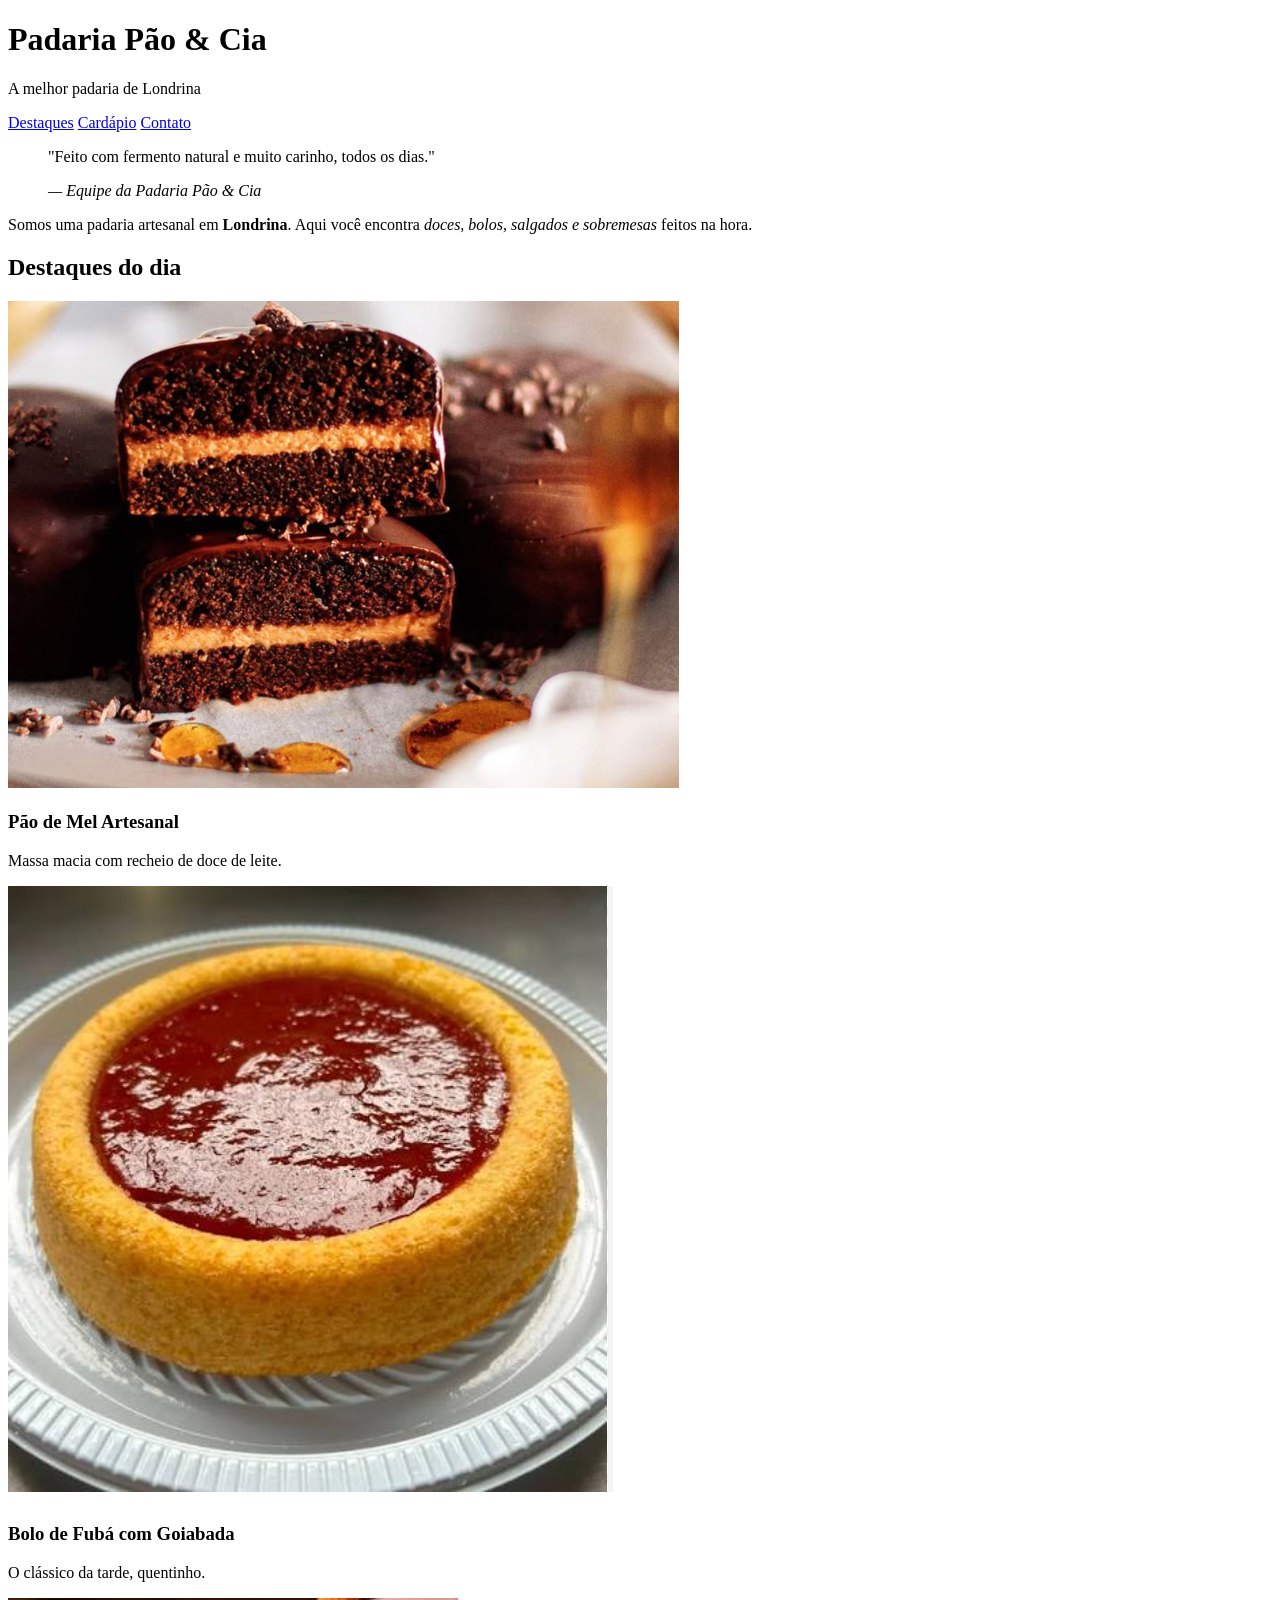
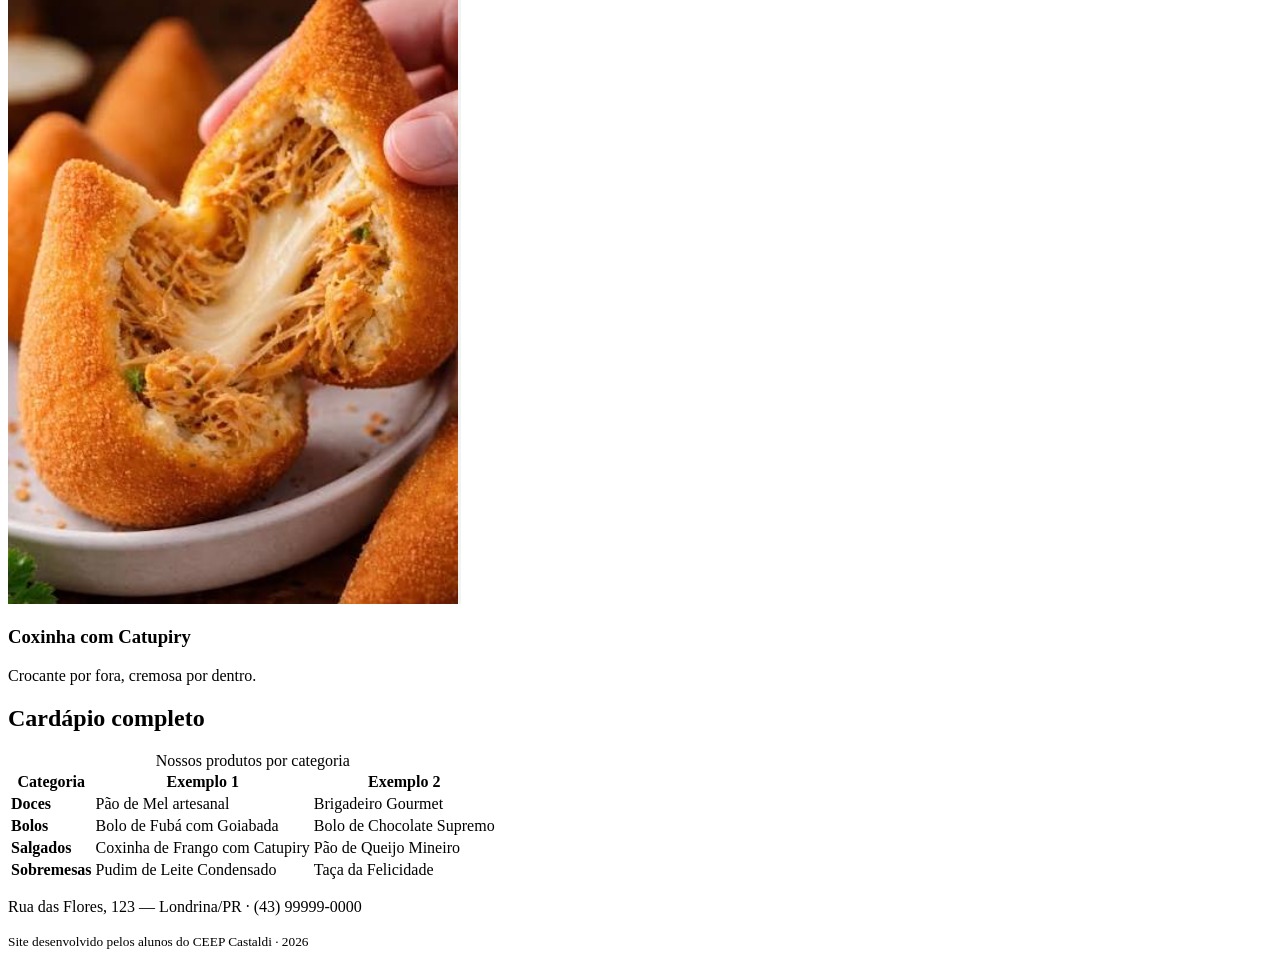
==== index.html @ 0d983dbc "sim" ====
<!DOCTYPE html>
<html lang="pt-BR">
<head>
    <meta charset="UTF-8">
    <meta name="viewport" content="width=device-width, initial-scale=1.0">
    <title>Padaria em Londrina</title>
    <link rel="stylesheet" href="style.css">
</head>
<body>

    <!-- CABEÇALHO: identidade + menu de navegação -->
    <header class="cabecalho">
        <h1>Padaria Pão &amp; Cia</h1>
        <p class="subtitulo">A melhor padaria de Londrina</p>
        <nav class="menu">
            <a href="#destaques">Destaques</a>
            <a href="#cardapio">Cardápio</a>
            <a href="#contato">Contato</a>
        </nav>
    </header>

    <main>

        <!-- APRESENTAÇÃO: tags de autoria (blockquote, cite, strong, em) -->
        <section class="intro">
            <blockquote>
                <p>"Feito com fermento natural e muito carinho, todos os dias."</p>
                <cite>— Equipe da Padaria Pão &amp; Cia</cite>
            </blockquote>
            <p>Somos uma padaria artesanal em <strong>Londrina</strong>. Aqui você encontra
               <em>doces, bolos, salgados e sobremesas</em> feitos na hora.</p>
        </section>

        <!-- DESTAQUES: cards em Flexbox -->
        <section id="destaques" class="destaques">
            <h2>Destaques do dia</h2>
            <div class="cards">
                <article class="card">
                    <!-- Troque a URL abaixo pelo caminho da sua foto: src="img/pao-de-mel.jpg" -->
                    <img src="pao de mel" alt="Pão de mel artesanal coberto com chocolate">
                    <h3>Pão de Mel Artesanal</h3>
                    <p>Massa macia com recheio de doce de leite.</p>
                </article>
                <article class="card">
                    <img src="bolo de fuba.png" alt="Fatia de bolo de fubá com goiabada">
                    <h3>Bolo de Fubá com Goiabada</h3>
                    <p>O clássico da tarde, quentinho.</p>
                </article>
                <article class="card">
                    <img src="coxinha.png" alt="Coxinha de frango com catupiry">
                    <h3>Coxinha com Catupiry</h3>
                    <p>Crocante por fora, cremosa por dentro.</p>
                </article>
            </div>
        </section>

        <!-- CARDÁPIO: a tabela original, agora semântica e estilizada -->
        <section id="cardapio" class="cardapio">
            <h2>Cardápio completo</h2>
            <table class="tabela-cardapio">
                <caption>Nossos produtos por categoria</caption>
                <thead>
                    <tr>
                        <th scope="col">Categoria</th>
                        <th scope="col">Exemplo 1</th>
                        <th scope="col">Exemplo 2</th>
                    </tr>
                </thead>
                <tbody>
                    <tr>
                        <td><strong>Doces</strong></td>
                        <td>Pão de Mel artesanal</td>
                        <td>Brigadeiro Gourmet</td>
                    </tr>
                    <tr>
                        <td><strong>Bolos</strong></td>
                        <td>Bolo de Fubá com Goiabada</td>
                        <td>Bolo de Chocolate Supremo</td>
                    </tr>
                    <tr>
                        <td><strong>Salgados</strong></td>
                        <td>Coxinha de Frango com Catupiry</td>
                        <td>Pão de Queijo Mineiro</td>
                    </tr>
                    <tr>
                        <td><strong>Sobremesas</strong></td>
                        <td>Pudim de Leite Condensado</td>
                        <td>Taça da Felicidade</td>
                    </tr>
                </tbody>
            </table>
        </section>

    </main>

    <!-- RODAPÉ -->
    <footer id="contato" class="rodape">
        <p>Rua das Flores, 123 — Londrina/PR · (43) 99999-0000</p>
        <p><small>Site desenvolvido pelos alunos do CEEP Castaldi · 2026</small></p>
    </footer>

</body>
</html>
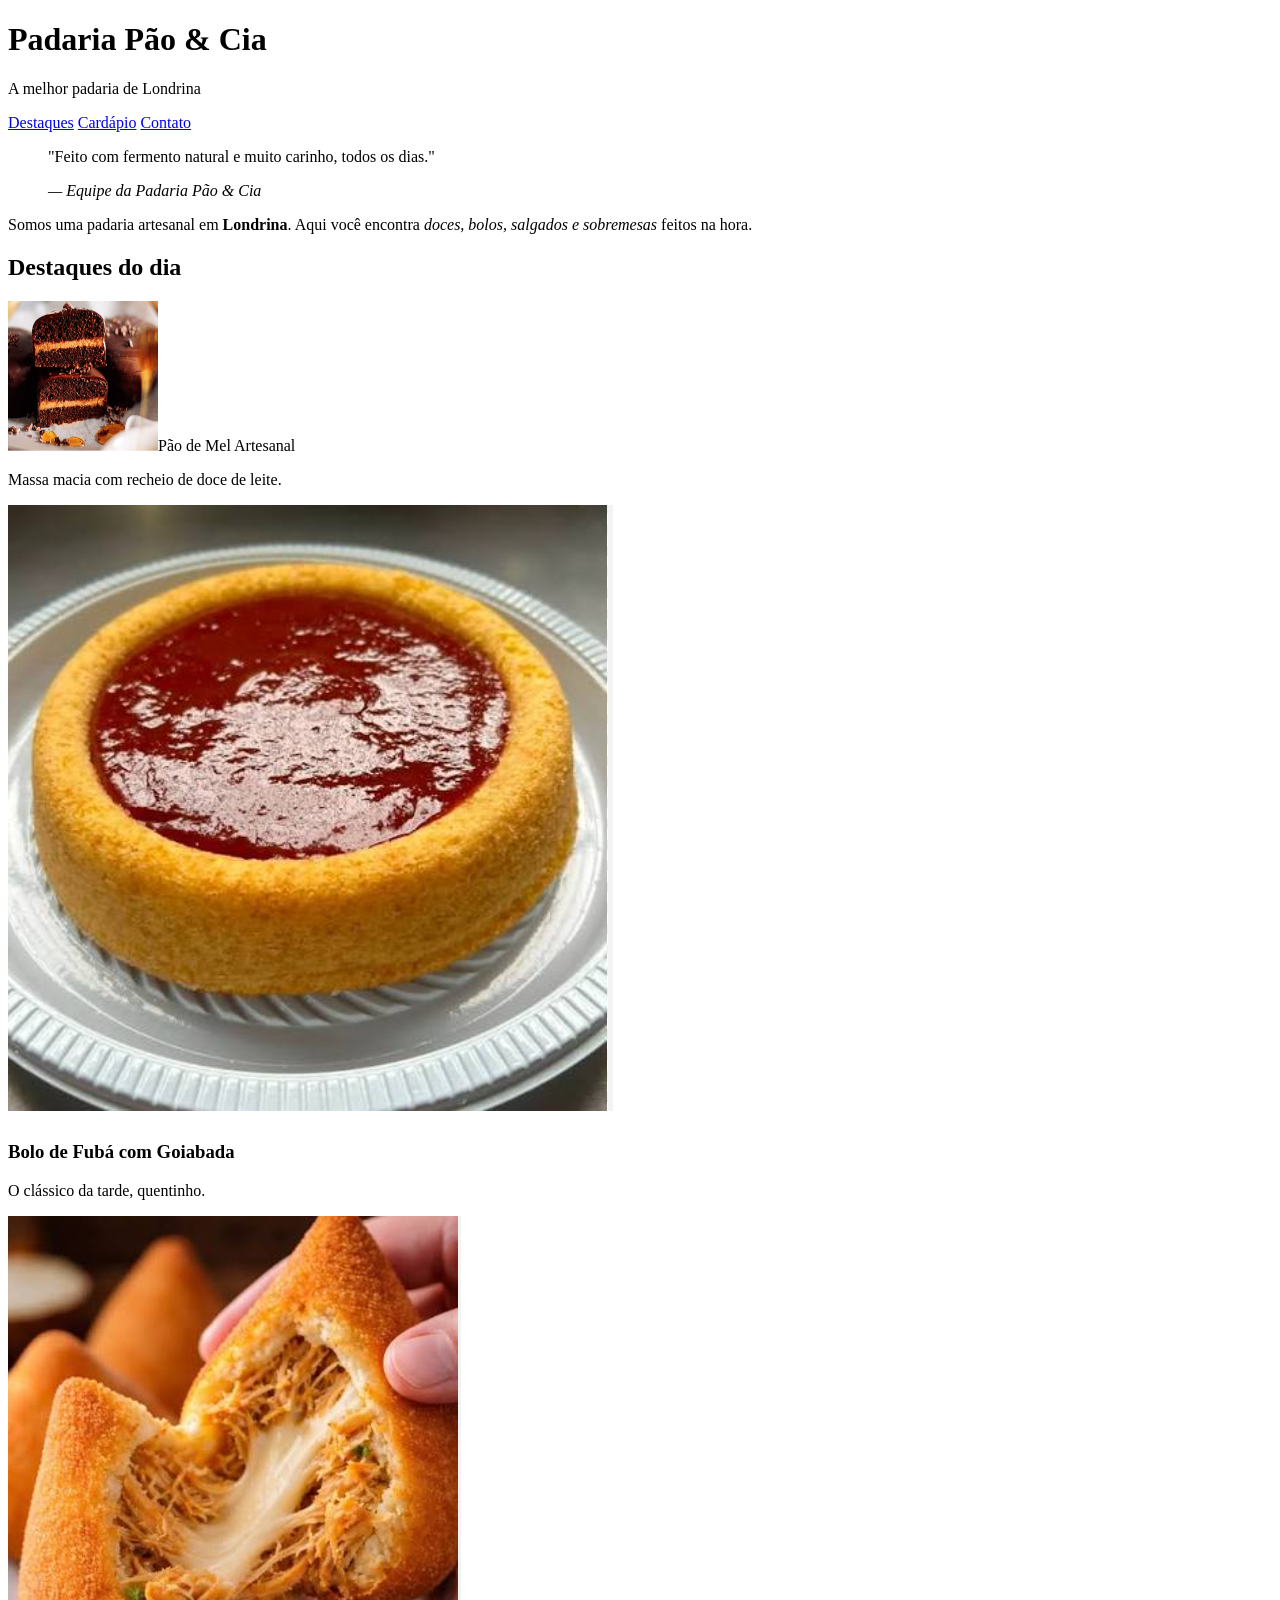
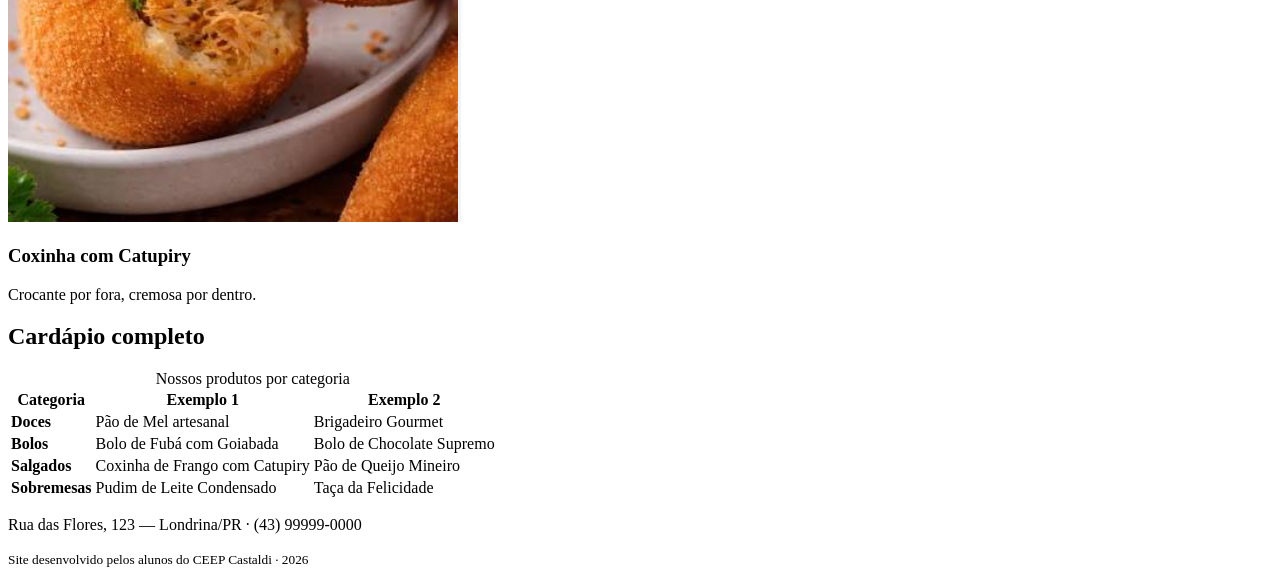
==== commit 41f67634: "ok" ====
--- a/index.html
+++ b/index.html
@@ -37,7 +37,7 @@
             <div class="cards">
                 <article class="card">
                     <!-- Troque a URL abaixo pelo caminho da sua foto: src="img/pao-de-mel.jpg" -->
-                    <img src="pao de mel" alt="Pão de mel artesanal coberto com chocolate">
+                    <img src="pao de mel" alt="Pão de mel artesanal coberto com chocolate" width="150" height="150"
                     <h3>Pão de Mel Artesanal</h3>
                     <p>Massa macia com recheio de doce de leite.</p>
                 </article>
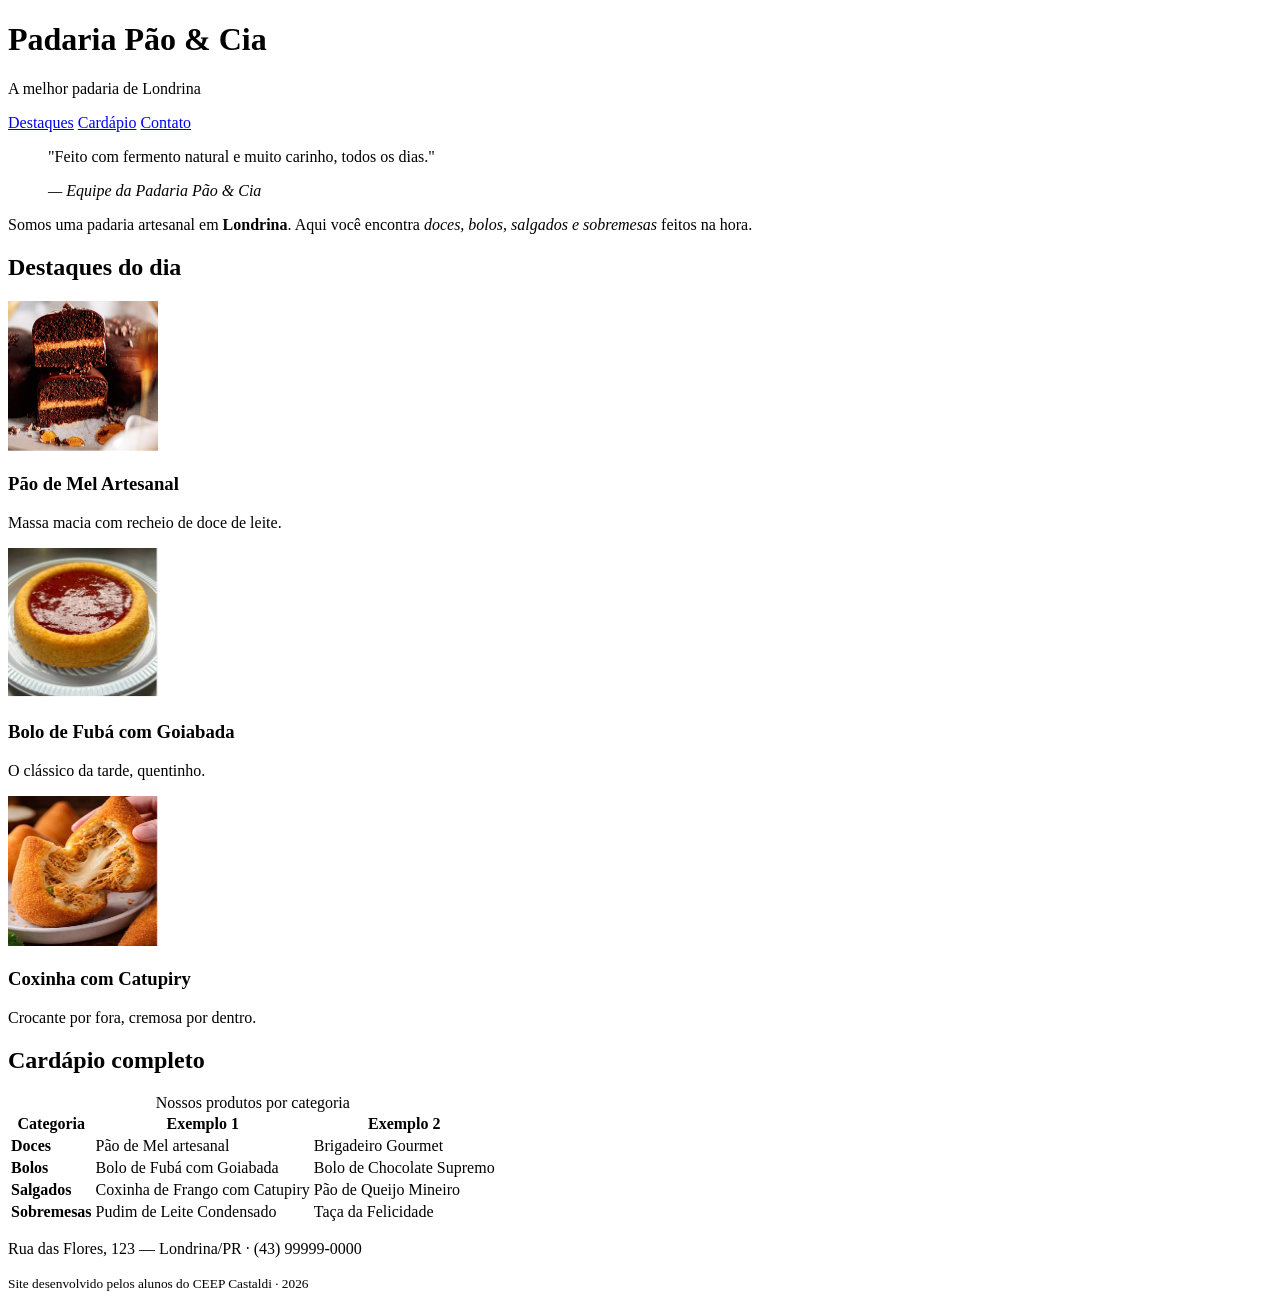
==== commit 9ba24e4b: "sim" ====
--- a/index.html
+++ b/index.html
@@ -37,17 +37,18 @@
             <div class="cards">
                 <article class="card">
                     <!-- Troque a URL abaixo pelo caminho da sua foto: src="img/pao-de-mel.jpg" -->
-                    <img src="pao de mel" alt="Pão de mel artesanal coberto com chocolate" width="150" height="150"
+                    <img src="pao de mel" alt="Pão de mel artesanal coberto com chocolate" width="150" height="150">
                     <h3>Pão de Mel Artesanal</h3>
                     <p>Massa macia com recheio de doce de leite.</p>
                 </article>
                 <article class="card">
-                    <img src="bolo de fuba.png" alt="Fatia de bolo de fubá com goiabada">
+                    <img src="bolo de fuba.png" alt="Fatia de bolo de fubá com goiabada"width="150" height="150">
+                    
                     <h3>Bolo de Fubá com Goiabada</h3>
                     <p>O clássico da tarde, quentinho.</p>
                 </article>
                 <article class="card">
-                    <img src="coxinha.png" alt="Coxinha de frango com catupiry">
+                    <img src="coxinha.png" alt="Coxinha de frango com catupiry "width="150" height="150">
                     <h3>Coxinha com Catupiry</h3>
                     <p>Crocante por fora, cremosa por dentro.</p>
                 </article>
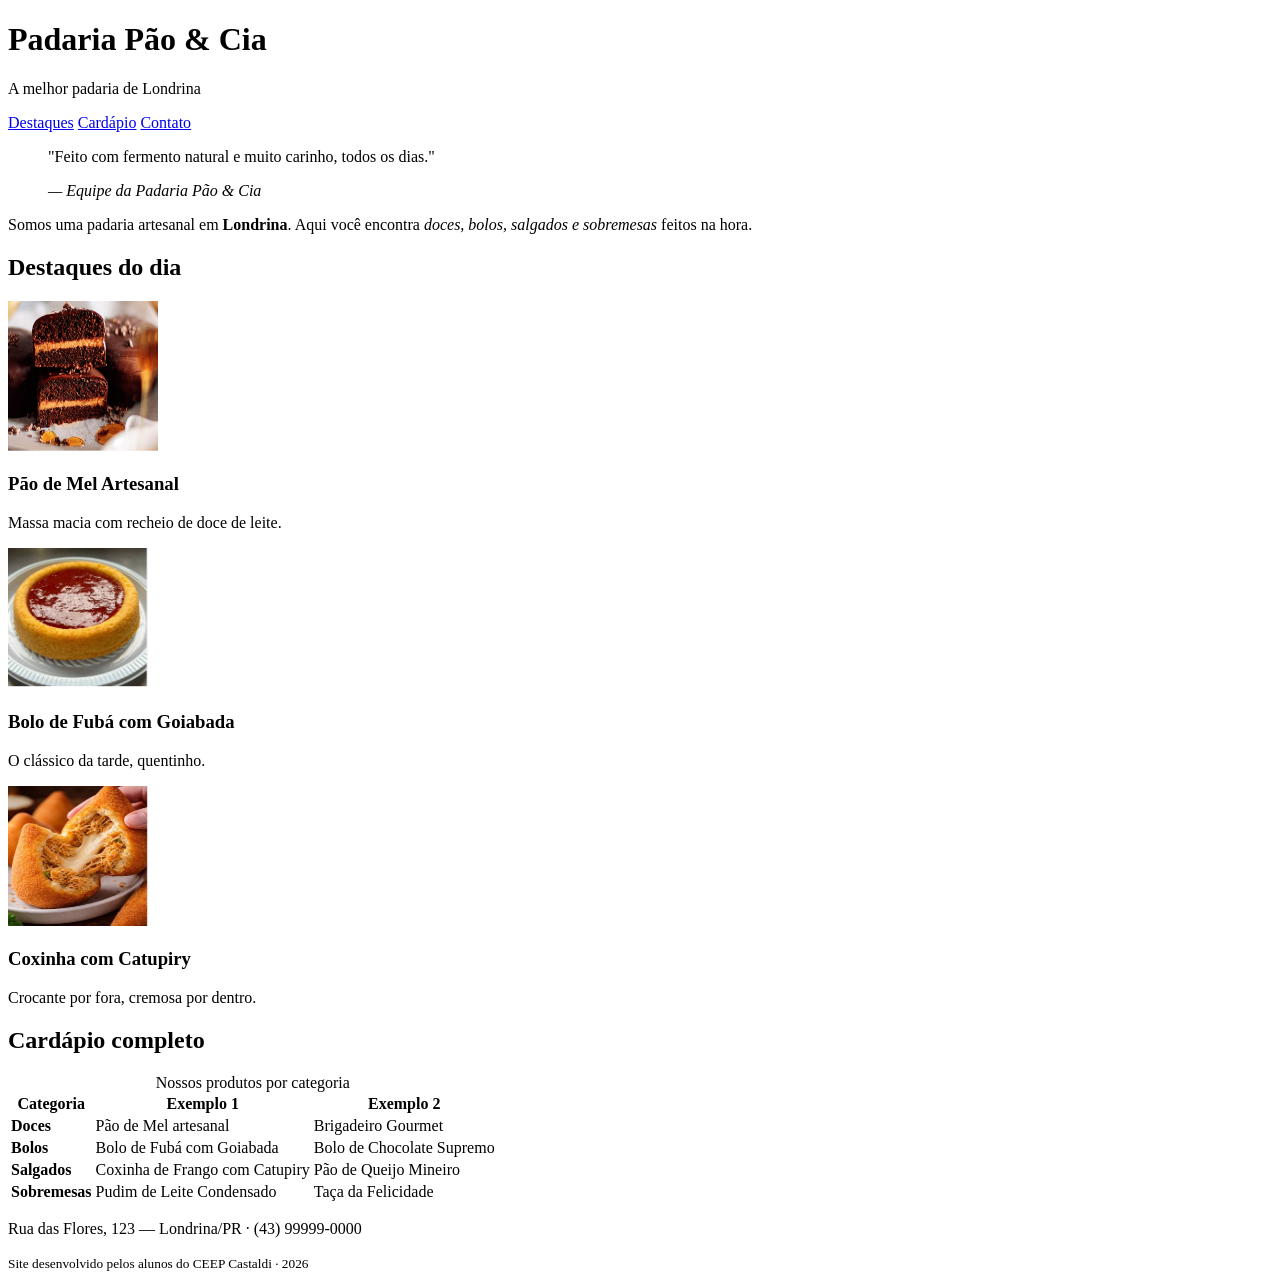
==== commit 534b5954: "sim" ====
--- a/index.html
+++ b/index.html
@@ -42,13 +42,13 @@
                     <p>Massa macia com recheio de doce de leite.</p>
                 </article>
                 <article class="card">
-                    <img src="bolo de fuba.png" alt="Fatia de bolo de fubá com goiabada"width="150" height="150">
+                    <img src="bolo de fuba.png" alt="Fatia de bolo de fubá com goiabada"width="140" height="140">
                     
                     <h3>Bolo de Fubá com Goiabada</h3>
                     <p>O clássico da tarde, quentinho.</p>
                 </article>
                 <article class="card">
-                    <img src="coxinha.png" alt="Coxinha de frango com catupiry "width="150" height="150">
+                    <img src="coxinha.png" alt="Coxinha de frango com catupiry "width="140" height="140">
                     <h3>Coxinha com Catupiry</h3>
                     <p>Crocante por fora, cremosa por dentro.</p>
                 </article>
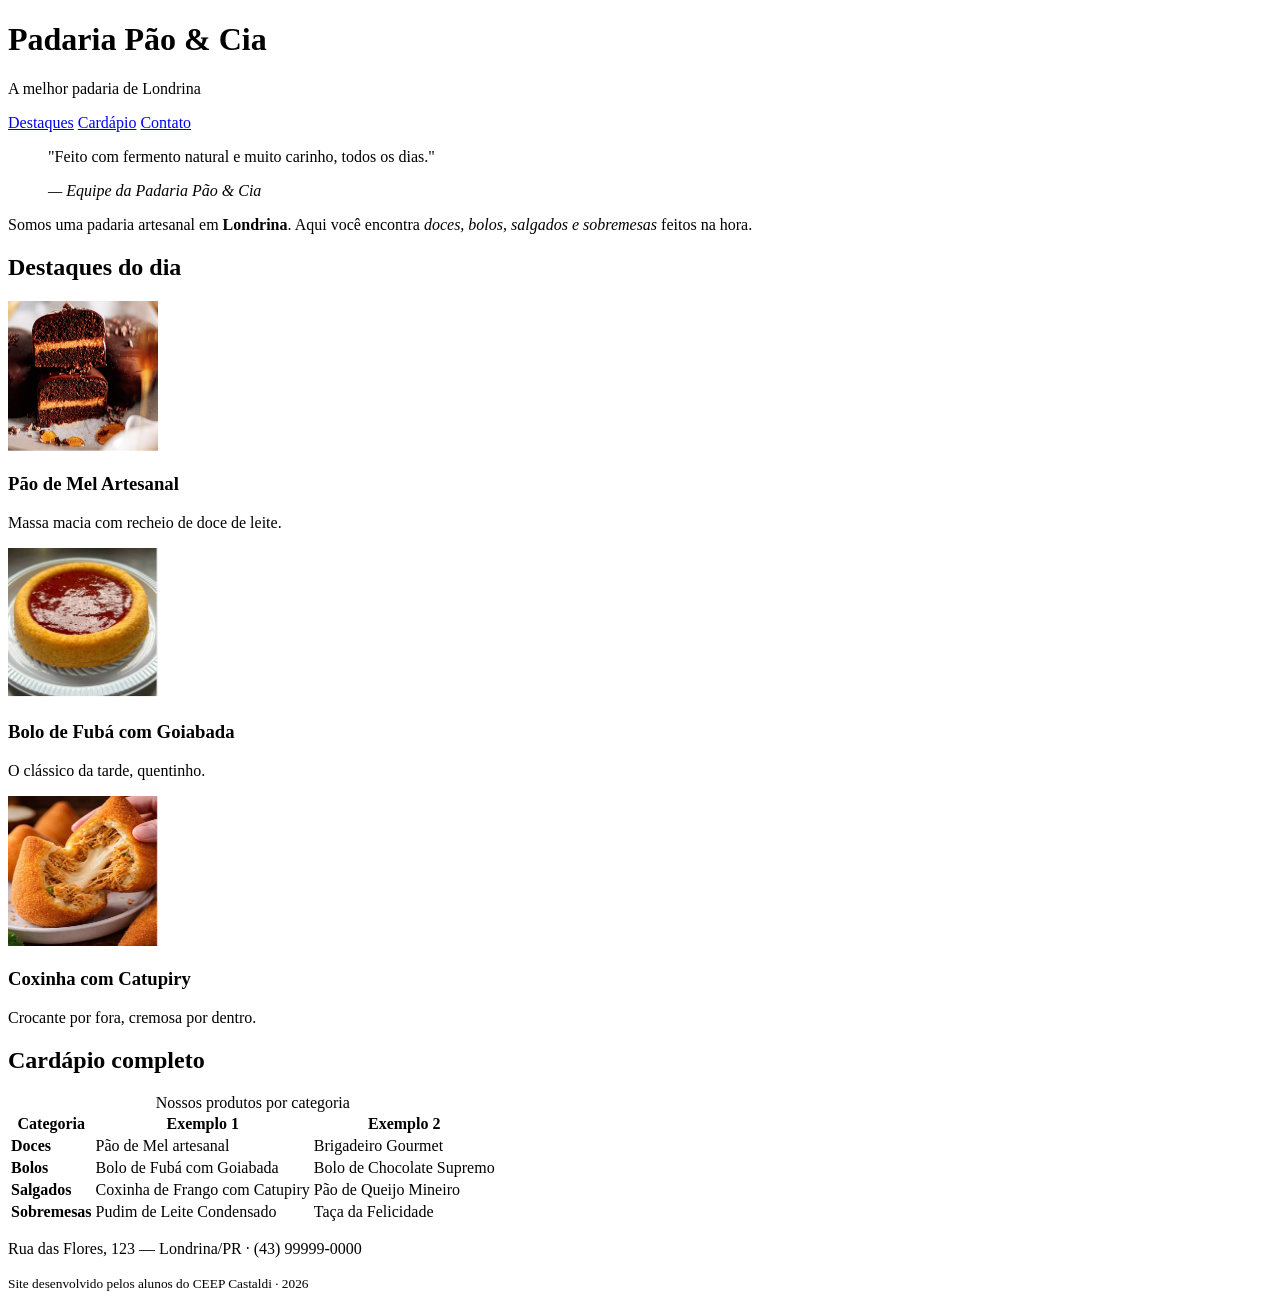
==== commit 41817aea: "sim" ====
--- a/index.html
+++ b/index.html
@@ -42,13 +42,13 @@
                     <p>Massa macia com recheio de doce de leite.</p>
                 </article>
                 <article class="card">
-                    <img src="bolo de fuba.png" alt="Fatia de bolo de fubá com goiabada"width="140" height="140">
+                    <img src="bolo de fuba.png" alt="Fatia de bolo de fubá com goiabada" width="150" height="150">
                     
                     <h3>Bolo de Fubá com Goiabada</h3>
                     <p>O clássico da tarde, quentinho.</p>
                 </article>
                 <article class="card">
-                    <img src="coxinha.png" alt="Coxinha de frango com catupiry "width="140" height="140">
+                    <img src="coxinha.png" alt="Coxinha de frango com catupiry" width="150" height="150">
                     <h3>Coxinha com Catupiry</h3>
                     <p>Crocante por fora, cremosa por dentro.</p>
                 </article>
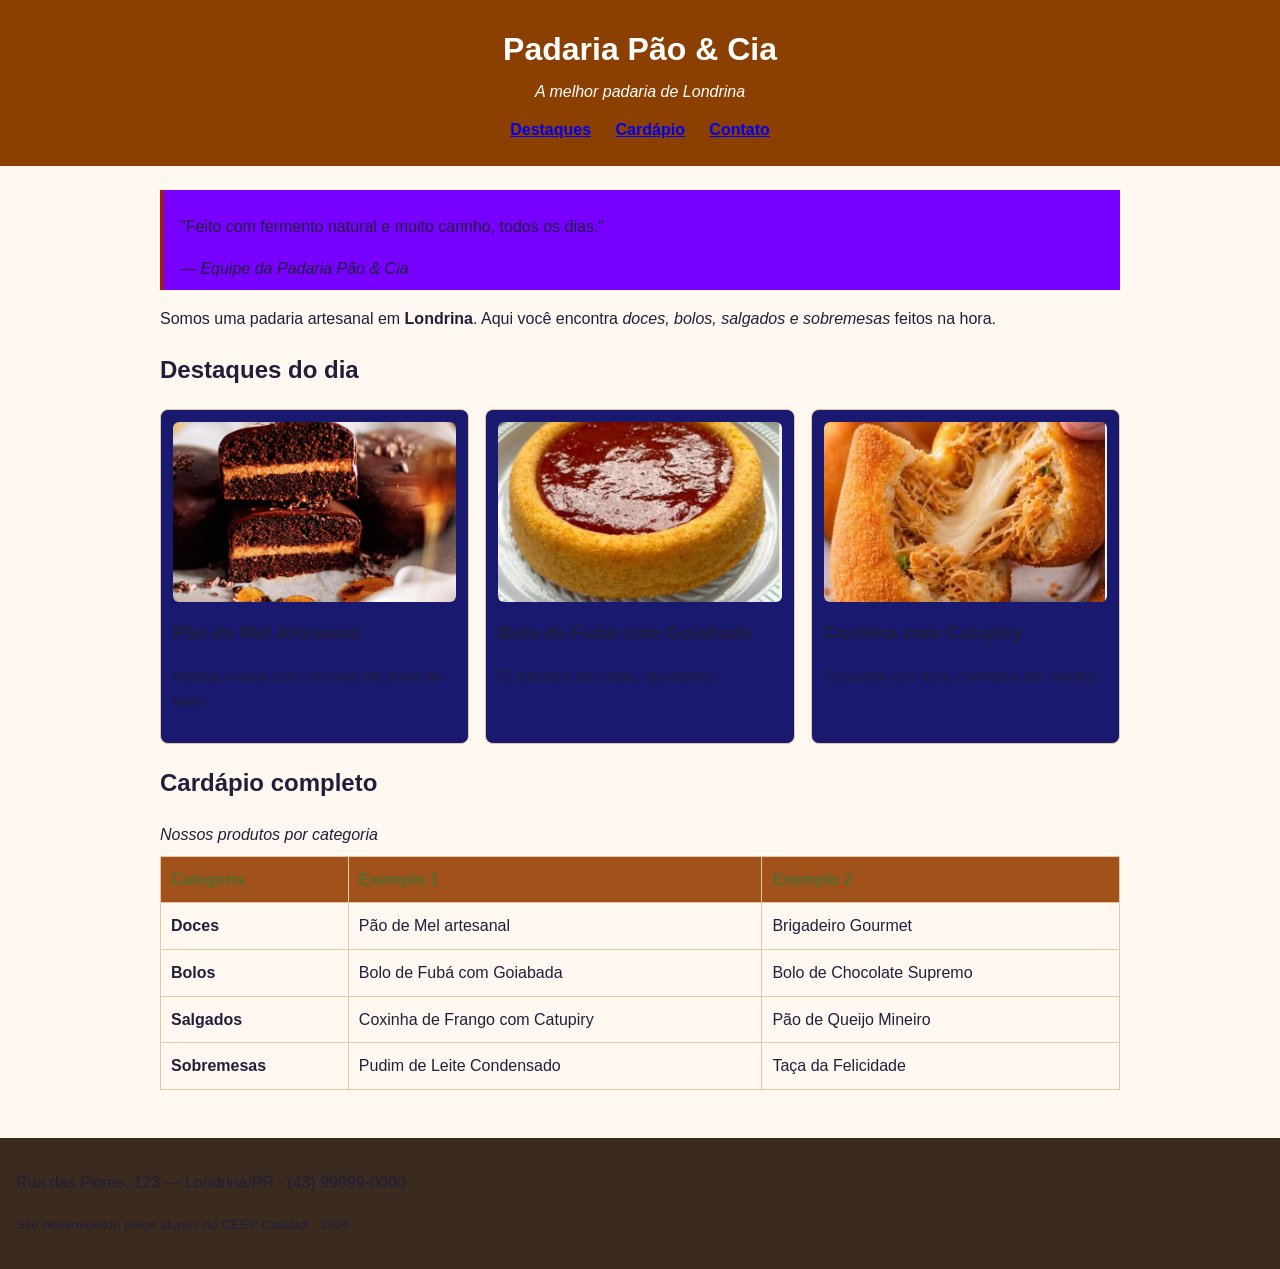
==== commit 4acc7374: "yes" ====
--- a/index.html
+++ b/index.html
@@ -14,7 +14,7 @@
         <p class="subtitulo">A melhor padaria de Londrina</p>
         <nav class="menu">
             <a href="#destaques">Destaques</a>
-            <a href="#cardapio">Cardápio</a>
+            <a href="cardapio.html">Cardápio</a>
             <a href="#contato">Contato</a>
         </nav>
     </header>
--- a/style.css
+++ b/style.css
@@ -0,0 +1,123 @@
+
+style.css
+100%
+/* =========================================================
+   PADARIA PÃO & CIA — CSS do Encontro 1
+      Paleta com contraste aprovado no padrão WCAG AA
+         ========================================================= */
+
+         /* box-sizing: a largura já inclui padding e borda (Box Model) */
+         * {
+             box-sizing: border-box;
+             }
+
+             body {
+                 font-family: Arial, Helvetica, sans-serif;
+                     line-height: 1.6;
+                         margin: 0;
+                             color: #211e3b;             /* marrom escuro (texto) */
+                                 background-color: #FFF8F0;  /* creme (fundo) */
+                                 }
+
+                                 /* ===== Cabeçalho ===== */
+                                 .cabecalho {
+                                     background-color: #8b3f00;  /* âmbar escuro — texto branco tem contraste AA */
+                                         color: #FFFFFF;
+                                             text-align: center;
+                                                 padding: 24px 16px;
+                                                 }
+
+                                                 .cabecalho h1 {
+                                                     margin: 0;
+                                                     }
+
+                                                     .subtitulo {
+                                                         margin: 4px 0 12px;
+                                                             font-style: italic;
+                                                             }
+
+                                                             .menu a {
+                                                                 color: #0f0064
+                                                                     text-decoration: none;
+                                                                         margin: 0 10px;
+                                                                             font-weight: bold;
+                                                                             }
+
+                                                                             .menu a:hover {
+                                                                                 text-decoration: underline;
+                                                                                 }
+
+                                                                                 /* ===== Área central ===== */
+                                                                                 main {
+                                                                                     max-width: 960px;
+                                                                                         margin: 0 auto;    /* centraliza a página */
+                                                                                             padding: 24px 16px;
+                                                                                             }
+
+                                                                                             blockquote {
+                                                                                                 border-left: 4px solid #a01a25;
+                                                                                                     margin: 0 0 16px;
+                                                                                                         padding: 8px 16px;
+                                                                                                             background-color: #7700ff
+                                                                                                             }
+
+                                                                                                             /* ===== Cards de destaque (Flexbox) ===== */
+                                                                                                             .cards {
+                                                                                                                 display: flex;         /* coloca os cards lado a lado */
+                                                                                                                     flex-wrap: wrap;       /* quebra a linha em telas menores */
+                                                                                                                         gap: 16px;             /* espaço entre os cards */
+                                                                                                                         }
+
+                                                                                                                         .card {
+                                                                                                                             flex: 1 1 250px;       /* cresce, encolhe, largura base 250px */
+                                                                                                                                 border: 1px solid #E0C9A6;
+                                                                                                                                     border-radius: 8px;
+                                                                                                                                         padding: 12px;
+                                                                                                                                             background-color: 	#191970;
+                                                                                                                                             }
+
+                                                                                                                                             .card img {
+                                                                                                                                                 width: 100%;
+                                                                                                                                                     height: 180px;
+                                                                                                                                                         object-fit: cover;     /* recorta a imagem sem deformar */
+                                                                                                                                                             border-radius: 6px;
+                                                                                                                                                             }
+
+                                                                                                                                                             .card h3 {
+                                                                                                                                                                 margin: 8px 0 4px;
+                                                                                                                                                                 }
+
+                                                                                                                                                                 /* ===== Tabela do cardápio ===== */
+                                                                                                                                                                 .tabela-cardapio {
+                                                                                                                                                                     width: 100%;
+                                                                                                                                                                         border-collapse: collapse;   /* junta as bordas das células */
+                                                                                                                                                                             margin-top: 8px;
+                                                                                                                                                                             }
+
+                                                                                                                                                                             .tabela-cardapio caption {
+                                                                                                                                                                                 text-align: left;
+                                                                                                                                                                                     font-style: italic;
+                                                                                                                                                                                         margin-bottom: 8px;
+                                                                                                                                                                                         }
+
+                                                                                                                                                                                         .tabela-cardapio th,
+                                                                                                                                                                                         .tabela-cardapio td {
+                                                                                                                                                                                             border: 1px solid #E0C9A6;
+                                                                                                                                                                                                 padding: 10px;
+                                                                                                                                                                                                     text-align: left;
+                                                                                                                                                                                                     }
+
+                                                                                                                                                                                                     .tabela-cardapio thead {
+                                                                                                                                                                                                         background-color: #A0521A;
+                                                                                                                                                                                                             color: #556b2f
+                                                                                                                                                                                                             }
+
+                                                                                                                                                                                                             /* ===== Rodapé ===== */
+                                                                                                                                                                                                             .rodape {
+                                                                                                                                                                                                                 background-color: #3B2A1E;
+                                                                                                                                                                                                                     color: #ffa500
+                                                                                                                                                                                                                         text-align: center;
+                                                                                                                                                                                                                             padding: 16px;
+                                                                                                                                                                                                                                 margin-top: 24px;
+                                                                                                                                                                                                                                 }
+                                                                                                                                                                                                                                 Exibindo style.css…ok
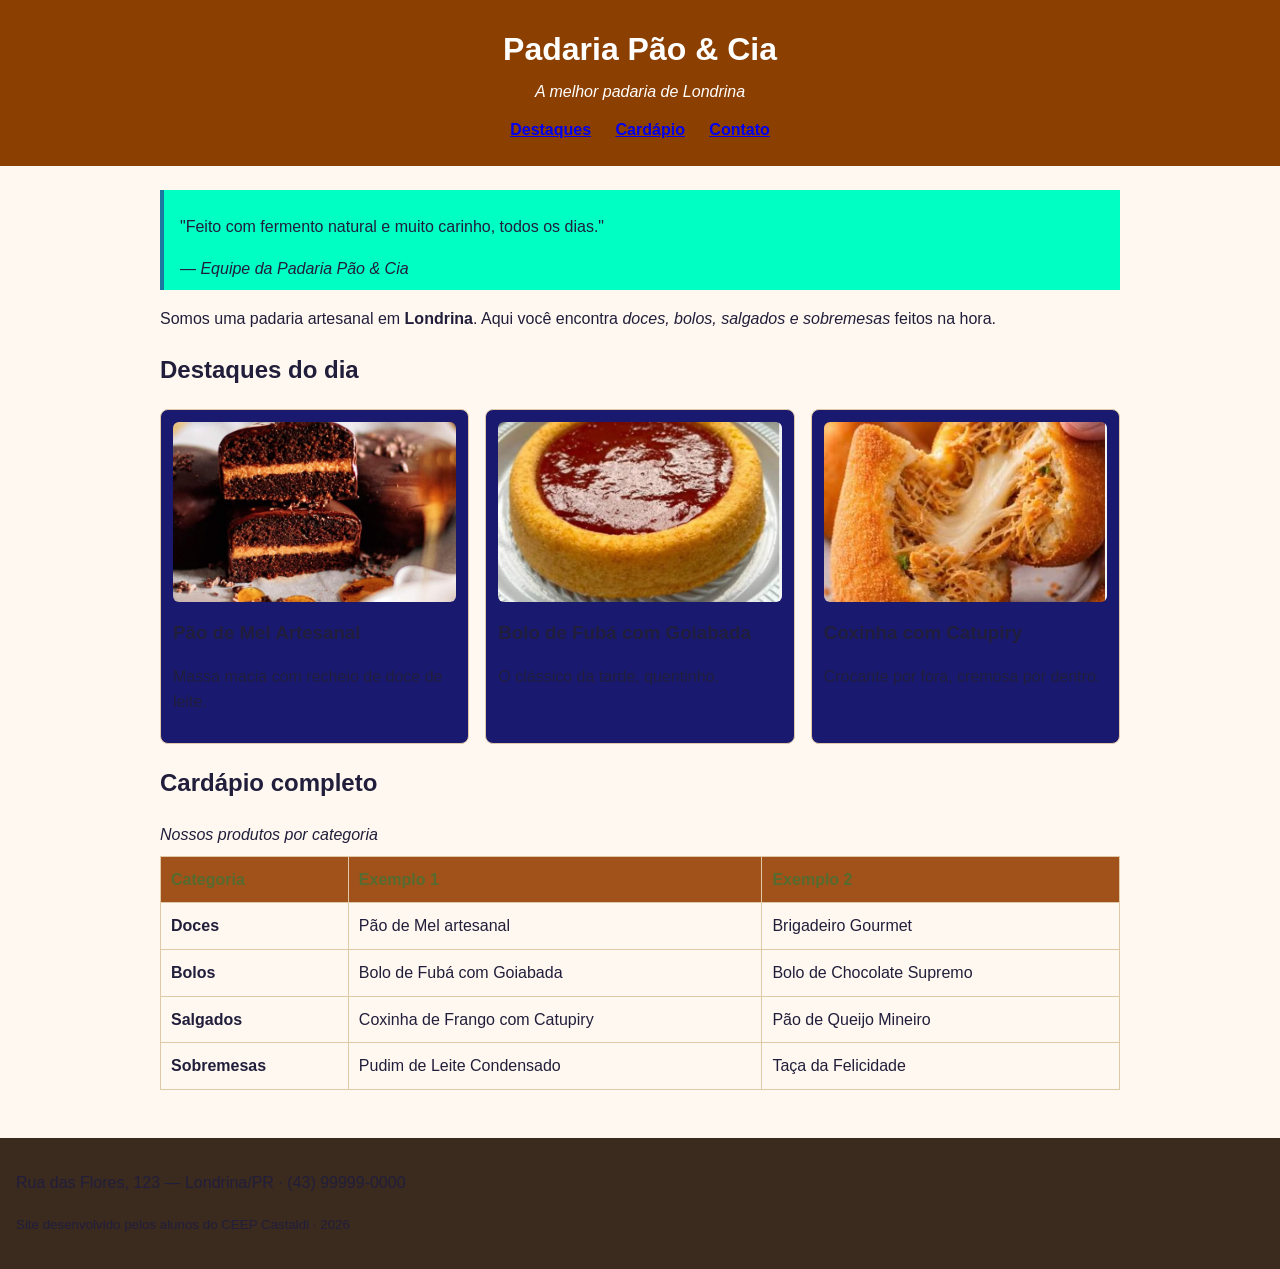
==== commit 4d6691df: "okey" ====
--- a/index.html
+++ b/index.html
@@ -6,7 +6,7 @@
     <title>Padaria em Londrina</title>
     <link rel="stylesheet" href="style.css">
 </head>
-<body>
+<body 
 
     <!-- CABEÇALHO: identidade + menu de navegação -->
     <header class="cabecalho">
--- a/style.css
+++ b/style.css
@@ -37,7 +37,7 @@
                                                              }
 
                                                              .menu a {
-                                                                 color: #0f0064
+                                                                 color: #0a0064
                                                                      text-decoration: none;
                                                                          margin: 0 10px;
                                                                              font-weight: bold;
@@ -55,10 +55,10 @@
                                                                                              }
 
                                                                                              blockquote {
-                                                                                                 border-left: 4px solid #a01a25;
+                                                                                                 border-left: 4px solid #1a7aa0;
                                                                                                      margin: 0 0 16px;
                                                                                                          padding: 8px 16px;
-                                                                                                             background-color: #7700ff
+                                                                                                             background-color: #00ffc3
                                                                                                              }
 
                                                                                                              /* ===== Cards de destaque (Flexbox) ===== */
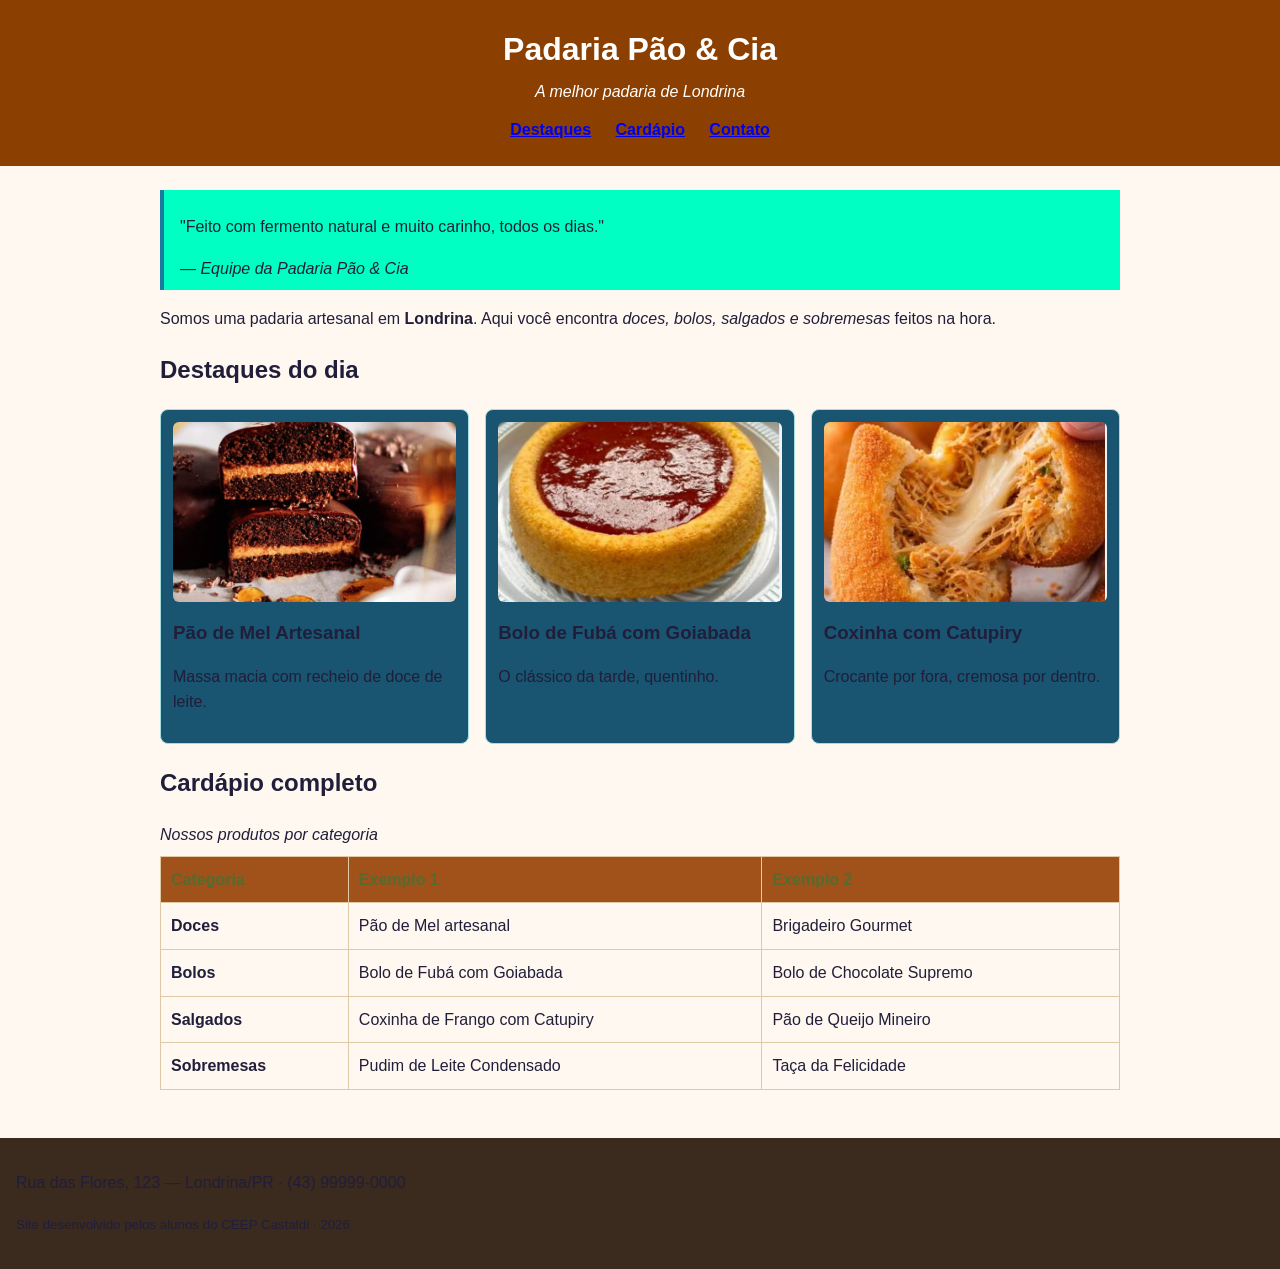
==== commit 22de3ef0: "okai" ====
--- a/index.html
+++ b/index.html
@@ -13,7 +13,7 @@
         <h1>Padaria Pão &amp; Cia</h1>
         <p class="subtitulo">A melhor padaria de Londrina</p>
         <nav class="menu">
-            <a href="#destaques">Destaques</a>
+            <a href="destaques.html">Destaques</a>
             <a href="cardapio.html">Cardápio</a>
             <a href="#contato">Contato</a>
         </nav>
--- a/style.css
+++ b/style.css
@@ -22,7 +22,7 @@
                                  /* ===== Cabeçalho ===== */
                                  .cabecalho {
                                      background-color: #8b3f00;  /* âmbar escuro — texto branco tem contraste AA */
-                                         color: #FFFFFF;
+                                         color: #ffffff;
                                              text-align: center;
                                                  padding: 24px 16px;
                                                  }
@@ -37,7 +37,7 @@
                                                              }
 
                                                              .menu a {
-                                                                 color: #0a0064
+                                                                 color: #005064
                                                                      text-decoration: none;
                                                                          margin: 0 10px;
                                                                              font-weight: bold;
@@ -70,10 +70,10 @@
 
                                                                                                                          .card {
                                                                                                                              flex: 1 1 250px;       /* cresce, encolhe, largura base 250px */
-                                                                                                                                 border: 1px solid #E0C9A6;
+                                                                                                                                 border: 1px solid #a6dee0;
                                                                                                                                      border-radius: 8px;
                                                                                                                                          padding: 12px;
-                                                                                                                                             background-color: 	#191970;
+                                                                                                                                             background-color: 	#195470;
                                                                                                                                              }
 
                                                                                                                                              .card img {
